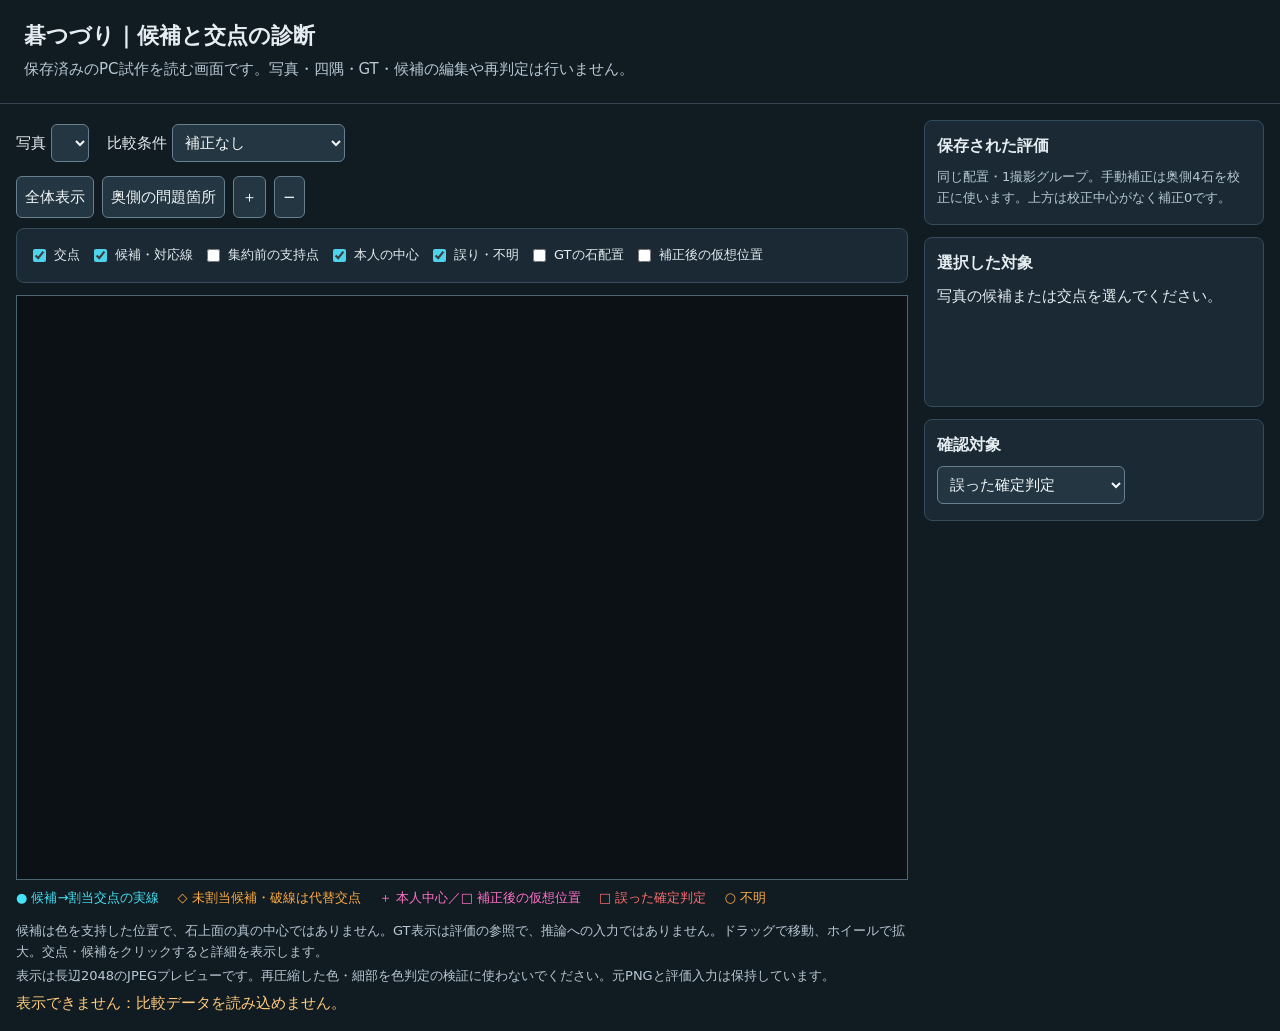
==== scripts/labeling/assignments.html @ 813199ce "feat: 保存済み候補と交点対応をPCで可視化" ====
<!doctype html>
<html lang="ja">
<meta charset="utf-8">
<meta name="viewport" content="width=device-width,initial-scale=1">
<title>碁つづり｜候補と交点の診断</title>
<style>
*{box-sizing:border-box}body{margin:0;background:#111b22;color:#e5edf2;font:15px/1.6 system-ui,sans-serif}header{padding:18px 24px;border-bottom:1px solid #34434e}h1{font-size:22px;margin:0}p{margin:4px 0;color:#b7c8d4}main{display:grid;grid-template-columns:minmax(0,1fr) 340px;gap:16px;padding:16px}section,aside{min-width:0}button,select{background:#233642;color:#f4f8fa;border:1px solid #66808f;border-radius:6px;padding:8px;cursor:pointer;font:inherit}button:hover{background:#354e5f}button:disabled{opacity:.5;cursor:default}label{display:inline-flex;align-items:center;gap:5px;margin:4px 10px 4px 0}input{accent-color:#4ed3ed}select{max-width:100%}.toolbar{display:flex;flex-wrap:wrap;gap:8px;margin-bottom:10px}.panel{background:#1a2933;border:1px solid #344c5c;border-radius:8px;padding:12px;margin-bottom:12px}.viewer{height:65vh;min-height:360px;border:1px solid #4e6574;background:#0b1115;overflow:hidden;position:relative}canvas{display:block;width:100%;height:100%;touch-action:none;cursor:crosshair}.legend{display:flex;flex-wrap:wrap;gap:6px 18px;font-size:13px;padding:8px 0}.cyan{color:#46e2f5}.orange{color:#ffac42}.pink{color:#ff71c7}.red{color:#ff7070}.small{font-size:13px}#summary{font-variant-numeric:tabular-nums}#detail{white-space:pre-wrap;overflow-wrap:anywhere;min-height:110px}#list{max-height:34vh;overflow:auto;display:grid;gap:6px}#list button{text-align:left;font-size:13px}#list button[aria-pressed=true]{outline:2px solid #5de5f4;background:#314b5b}h2{font-size:16px;margin:0 0 8px}#status{color:#ffca7a;min-height:24px}@media(max-width:900px){main{grid-template-columns:1fr}.viewer{height:60vh}#list{max-height:260px}}
</style>
<header><h1>碁つづり｜候補と交点の診断</h1><p>保存済みのPC試作を読む画面です。写真・四隅・GT・候補の編集や再判定は行いません。</p></header>
<main><section>
<div class="toolbar"><label>写真<select id="dataset" aria-label="写真"></select></label><label>比較条件<select id="mode" aria-label="比較条件"><option value="zero">補正なし</option><option value="manual">手動の一定位置補正</option></select></label></div>
<div class="toolbar"><button id="fit">全体表示</button><button id="far">奥側の問題箇所</button><button id="zoomIn" aria-label="拡大">＋</button><button id="zoomOut" aria-label="縮小">−</button></div>
<div class="panel small">
<label><input id="sites" type="checkbox" checked>交点</label><label><input id="candidates" type="checkbox" checked>候補・対応線</label><label><input id="members" type="checkbox">集約前の支持点</label><label><input id="centers" type="checkbox" checked>本人の中心</label><label><input id="errors" type="checkbox" checked>誤り・不明</label><label><input id="truth" type="checkbox">GTの石配置</label><label><input id="corrected" type="checkbox">補正後の仮想位置</label>
</div>
<div class="viewer"><canvas id="canvas" aria-label="写真上の候補と交点。クリックで選択、ドラッグで移動、ホイールで拡大縮小"></canvas></div>
<div class="legend"><span class="cyan">● 候補→割当交点の実線</span><span class="orange">◇ 未割当候補・破線は代替交点</span><span class="pink">＋ 本人中心／□ 補正後の仮想位置</span><span class="red">□ 誤った確定判定</span><span class="orange">○ 不明</span></div>
<p class="small">候補は色を支持した位置で、石上面の真の中心ではありません。GT表示は評価の参照で、推論への入力ではありません。ドラッグで移動、ホイールで拡大。交点・候補をクリックすると詳細を表示します。</p><p class="small">表示は長辺2048のJPEGプレビューです。再圧縮した色・細部を色判定の検証に使わないでください。元PNGと評価入力は保持しています。</p><div id="status" role="status"></div>
</section><aside>
<div class="panel"><h2>保存された評価</h2><div id="summary"></div><p class="small">同じ配置・1撮影グループ。手動補正は奥側4石を校正に使います。上方は校正中心がなく補正0です。</p></div>
<div class="panel"><h2>選択した対象</h2><div id="detail">写真の候補または交点を選んでください。</div></div>
<div class="panel"><h2>確認対象</h2><select id="filter" aria-label="確認対象の種類"><option value="wrong">誤った確定判定</option><option value="unknown">不明の交点</option><option value="unassigned">未割当の候補</option><option value="changed">現行から変化した交点</option><option value="all">すべての候補</option></select><p id="count" class="small"></p><div id="list"></div></div>
</aside></main>
<script src="assignments.js"></script>
</html>
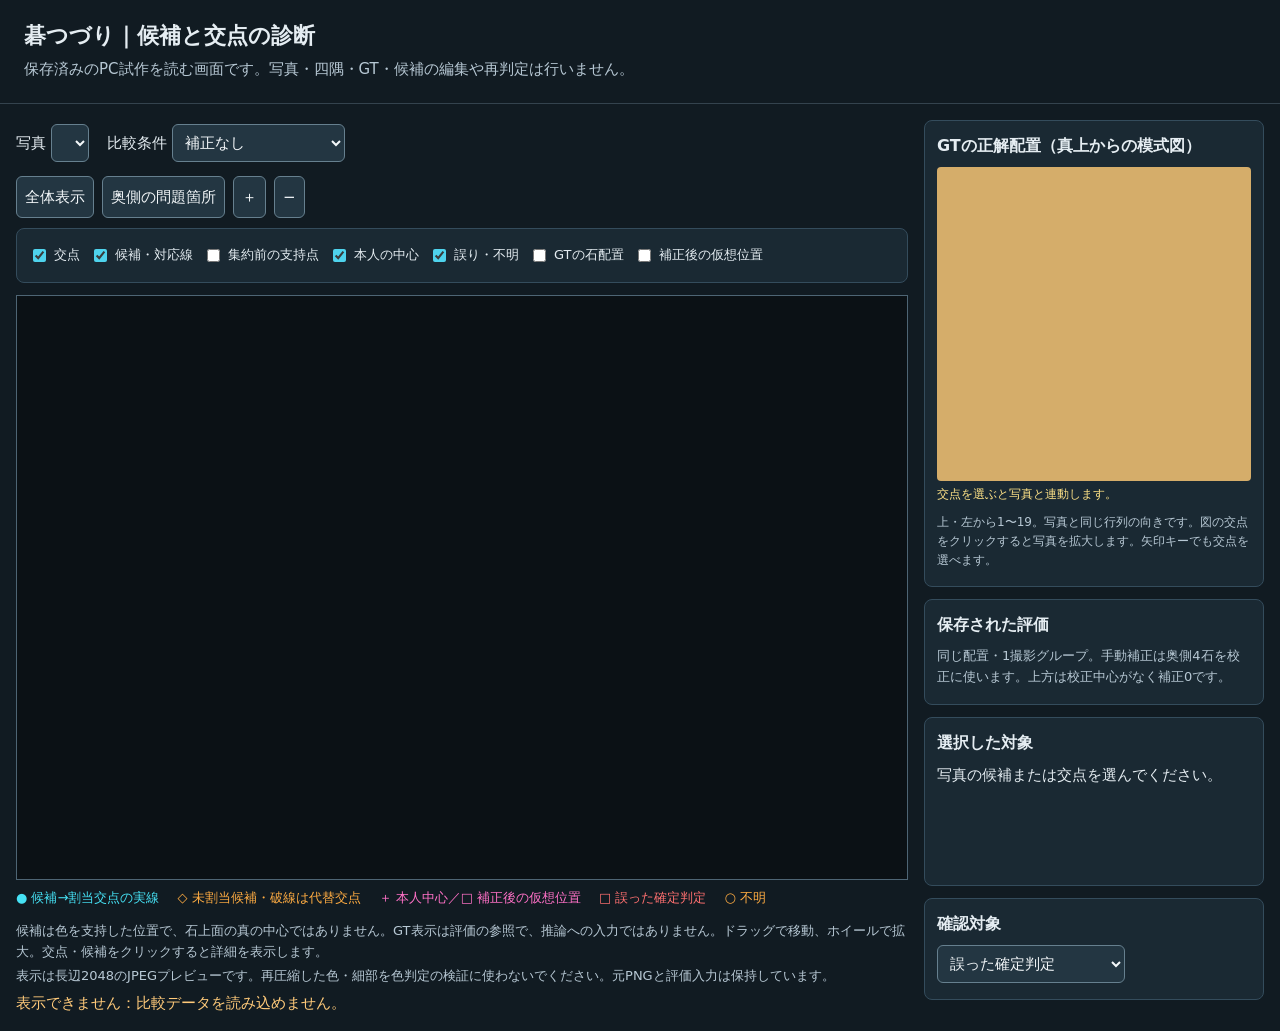
==== commit 211e3404: "feat: 診断画面にGTの真上模式図と選択連動を追加" ====
--- a/scripts/labeling/assignments.html
+++ b/scripts/labeling/assignments.html
@@ -5,6 +5,9 @@
 <title>碁つづり｜候補と交点の診断</title>
 <style>
 *{box-sizing:border-box}body{margin:0;background:#111b22;color:#e5edf2;font:15px/1.6 system-ui,sans-serif}header{padding:18px 24px;border-bottom:1px solid #34434e}h1{font-size:22px;margin:0}p{margin:4px 0;color:#b7c8d4}main{display:grid;grid-template-columns:minmax(0,1fr) 340px;gap:16px;padding:16px}section,aside{min-width:0}button,select{background:#233642;color:#f4f8fa;border:1px solid #66808f;border-radius:6px;padding:8px;cursor:pointer;font:inherit}button:hover{background:#354e5f}button:disabled{opacity:.5;cursor:default}label{display:inline-flex;align-items:center;gap:5px;margin:4px 10px 4px 0}input{accent-color:#4ed3ed}select{max-width:100%}.toolbar{display:flex;flex-wrap:wrap;gap:8px;margin-bottom:10px}.panel{background:#1a2933;border:1px solid #344c5c;border-radius:8px;padding:12px;margin-bottom:12px}.viewer{height:65vh;min-height:360px;border:1px solid #4e6574;background:#0b1115;overflow:hidden;position:relative}canvas{display:block;width:100%;height:100%;touch-action:none;cursor:crosshair}.legend{display:flex;flex-wrap:wrap;gap:6px 18px;font-size:13px;padding:8px 0}.cyan{color:#46e2f5}.orange{color:#ffac42}.pink{color:#ff71c7}.red{color:#ff7070}.small{font-size:13px}#summary{font-variant-numeric:tabular-nums}#detail{white-space:pre-wrap;overflow-wrap:anywhere;min-height:110px}#list{max-height:34vh;overflow:auto;display:grid;gap:6px}#list button{text-align:left;font-size:13px}#list button[aria-pressed=true]{outline:2px solid #5de5f4;background:#314b5b}h2{font-size:16px;margin:0 0 8px}#status{color:#ffca7a;min-height:24px}@media(max-width:900px){main{grid-template-columns:1fr}.viewer{height:60vh}#list{max-height:260px}}
+</style>
+<style>
+#gtBoard{display:block;width:100%;height:auto;background:#d5ad6a;border-radius:4px;cursor:crosshair}#gtBoard:focus{outline:2px solid #ffe34d}#gtSelection{min-height:24px;color:#ffe387}.gt-panel p{font-size:12px}
 </style>
 <header><h1>碁つづり｜候補と交点の診断</h1><p>保存済みのPC試作を読む画面です。写真・四隅・GT・候補の編集や再判定は行いません。</p></header>
 <main><section>
@@ -17,6 +20,7 @@
 <div class="legend"><span class="cyan">● 候補→割当交点の実線</span><span class="orange">◇ 未割当候補・破線は代替交点</span><span class="pink">＋ 本人中心／□ 補正後の仮想位置</span><span class="red">□ 誤った確定判定</span><span class="orange">○ 不明</span></div>
 <p class="small">候補は色を支持した位置で、石上面の真の中心ではありません。GT表示は評価の参照で、推論への入力ではありません。ドラッグで移動、ホイールで拡大。交点・候補をクリックすると詳細を表示します。</p><p class="small">表示は長辺2048のJPEGプレビューです。再圧縮した色・細部を色判定の検証に使わないでください。元PNGと評価入力は保持しています。</p><div id="status" role="status"></div>
 </section><aside>
+<div class="panel gt-panel"><h2>GTの正解配置（真上からの模式図）</h2><svg id="gtBoard" viewBox="0 0 460 460" role="img" tabindex="0" aria-label="GTの正解配置"></svg><p id="gtSelection" aria-live="polite">交点を選ぶと写真と連動します。</p><p>上・左から1〜19。写真と同じ行列の向きです。図の交点をクリックすると写真を拡大します。矢印キーでも交点を選べます。</p></div>
 <div class="panel"><h2>保存された評価</h2><div id="summary"></div><p class="small">同じ配置・1撮影グループ。手動補正は奥側4石を校正に使います。上方は校正中心がなく補正0です。</p></div>
 <div class="panel"><h2>選択した対象</h2><div id="detail">写真の候補または交点を選んでください。</div></div>
 <div class="panel"><h2>確認対象</h2><select id="filter" aria-label="確認対象の種類"><option value="wrong">誤った確定判定</option><option value="unknown">不明の交点</option><option value="unassigned">未割当の候補</option><option value="changed">現行から変化した交点</option><option value="all">すべての候補</option></select><p id="count" class="small"></p><div id="list"></div></div>
